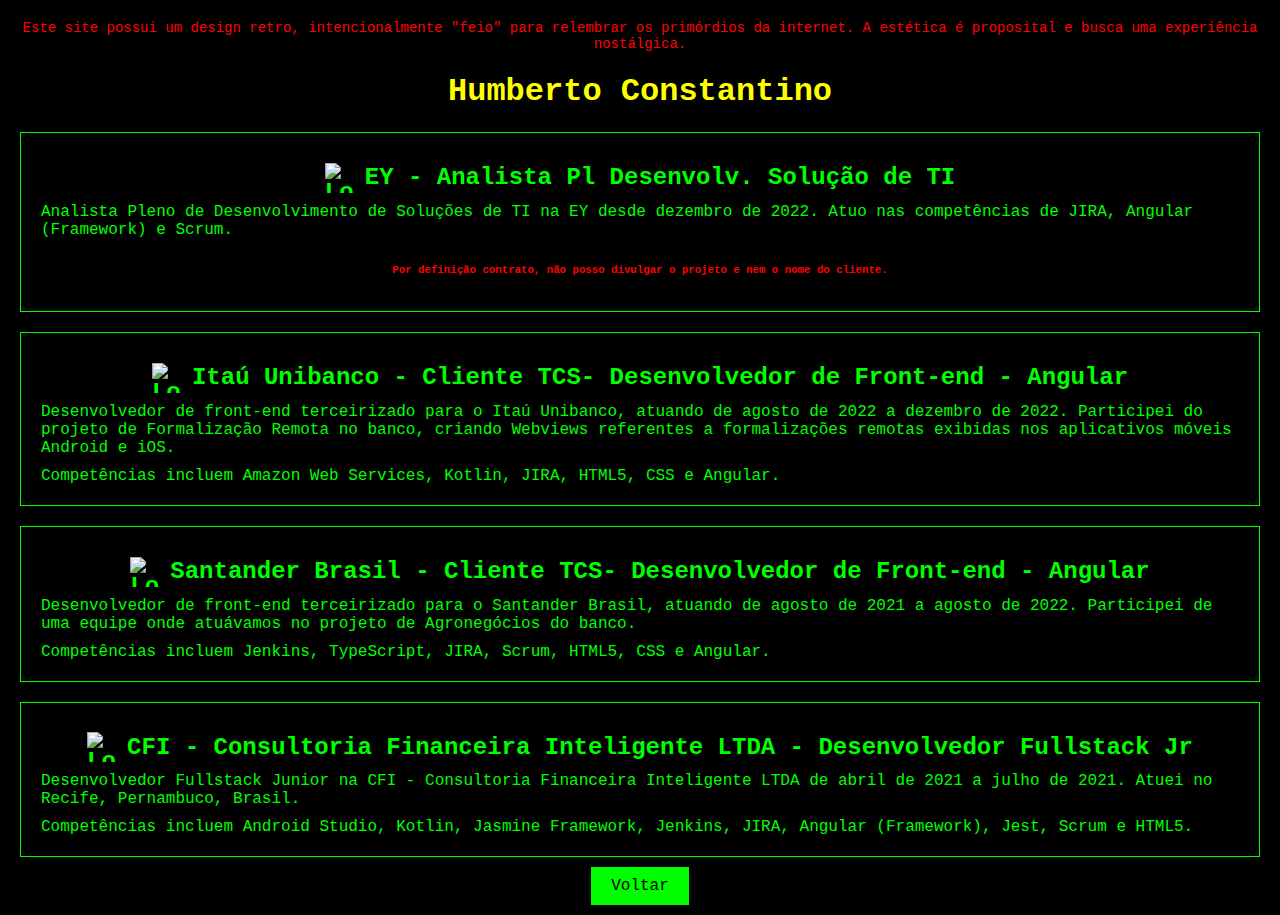
==== experience.html @ c4b43dc7 "Add files via upload" ====
<!DOCTYPE html>
<html lang="en">
<head>
    <!-- Este é um portfólio com design retro, inspirado nos primórdios da internet. A estética "feia" é intencional, buscando uma experiência nostálgica. -->
    <meta charset="UTF-8">
    <meta name="viewport" content="width=device-width, initial-scale=1.0">
    <title>Humberto Constantino - Portfólio</title>
    <style>
        body {
            background-color: #000;
            color: #00FF00;
            font-family: 'Courier New', Courier, monospace;
            text-align: center;
            margin: 20px;
        }

        h1 {
            color: #FFFF00;
        }

        h2 {
            color: #00FF00;
            display: flex;
            align-items: center;
            justify-content: center;
            gap: 10px;
            margin-bottom: 5px;
        }

        p {
            text-align: left;
            margin: 10px;
        }

        a {
            color: #00FF00;
            text-decoration: none;
        }

        a:hover {
            text-decoration: underline;
        }

        .experience {
            margin-bottom: 20px;
            padding: 10px;
            border: 1px solid #00FF00;
        }

        #retro-note {
            color: #FF0000;
            font-size: 14px;
            margin-bottom: 10px;
        }

        .company-logo {
            max-width: 30px;
            max-height: 30px;
        }
        #experience-btn {
            background-color: #00FF00;
            color: #000;
            padding: 10px 20px;
            border: none;
            text-decoration: none;
            font-size: 16px;
            margin-top: 20px;
            cursor: pointer;
        }
    </style>
</head>
<body>

    <div id="retro-note">Este site possui um design retro, intencionalmente "feio" para relembrar os primórdios da internet. A estética é proposital e busca uma experiência nostálgica.</div>

    <h1>Humberto Constantino</h1>

    <div class="experience">
        <h2>
            <img class="company-logo" src="https://assets.ey.com/content/dam/ey-sites/ey-com/en_us/webcast/ey-logo-black.jpg" alt="Logo da EY"> EY - Analista Pl Desenvolv. Solução de TI
        </h2>
        <p>Analista Pleno de Desenvolvimento de Soluções de TI na EY desde dezembro de 2022. Atuo nas competências de JIRA, Angular (Framework) e Scrum.</p>
        <h6 style="color: #FF0000;">Por definição contrato, não posso divulgar o projeto e nem o nome do cliente.</h6>
    </div>

    <div class="experience">
        <h2>
            <img class="company-logo" src="https://i.imgur.com/jQtZqOw.png" alt="Logo do Itaú Unibanco"> Itaú Unibanco - Cliente TCS- Desenvolvedor de Front-end - Angular
        </h2>
        <p>Desenvolvedor de front-end terceirizado para o Itaú Unibanco, atuando de agosto de 2022 a dezembro de 2022. Participei do projeto de Formalização Remota no banco, criando Webviews referentes a formalizações remotas exibidas nos aplicativos móveis Android e iOS.</p>
        <p>Competências incluem Amazon Web Services, Kotlin, JIRA, HTML5, CSS e Angular.</p>
    </div>

    <div class="experience">
        <h2>
            <img class="company-logo" src="https://logodownload.org/wp-content/uploads/2017/05/banco-santander-logo-40.png" alt="Logo do Santander Brasil"> Santander Brasil - Cliente TCS- Desenvolvedor de Front-end - Angular
        </h2>
        <p>Desenvolvedor de front-end terceirizado para o Santander Brasil, atuando de agosto de 2021 a agosto de 2022. Participei de uma equipe onde atuávamos no projeto de Agronegócios do banco.</p>
        <p>Competências incluem Jenkins, TypeScript, JIRA, Scrum, HTML5, CSS e Angular.</p>
    </div>

    <div class="experience">
        <h2>
            <img class="company-logo" src="https://media.licdn.com/dms/image/C4D0BAQE5mn9eH1gt4Q/company-logo_200_200/0/1678776851607/cfi_consultoria_financeira_inteligente_ltda_logo?e=1712793600&v=beta&t=PRg7jlnEHuPRzGh7whiKhXtihB1Oo2g1GM32fJbTRkQ" alt="Logo da CFI"> CFI - Consultoria Financeira Inteligente LTDA - Desenvolvedor Fullstack Jr
        </h2>
        <p>Desenvolvedor Fullstack Junior na CFI - Consultoria Financeira Inteligente LTDA de abril de 2021 a julho de 2021. Atuei no Recife, Pernambuco, Brasil.</p>
        <p>Competências incluem Android Studio, Kotlin, Jasmine Framework, Jenkins, JIRA, Angular (Framework), Jest, Scrum e HTML5.</p>
    </div>

    <!-- Adicione as outras experiências conforme necessário -->

    <a id="experience-btn" href="index.html">Voltar</a>

</body>
</html>
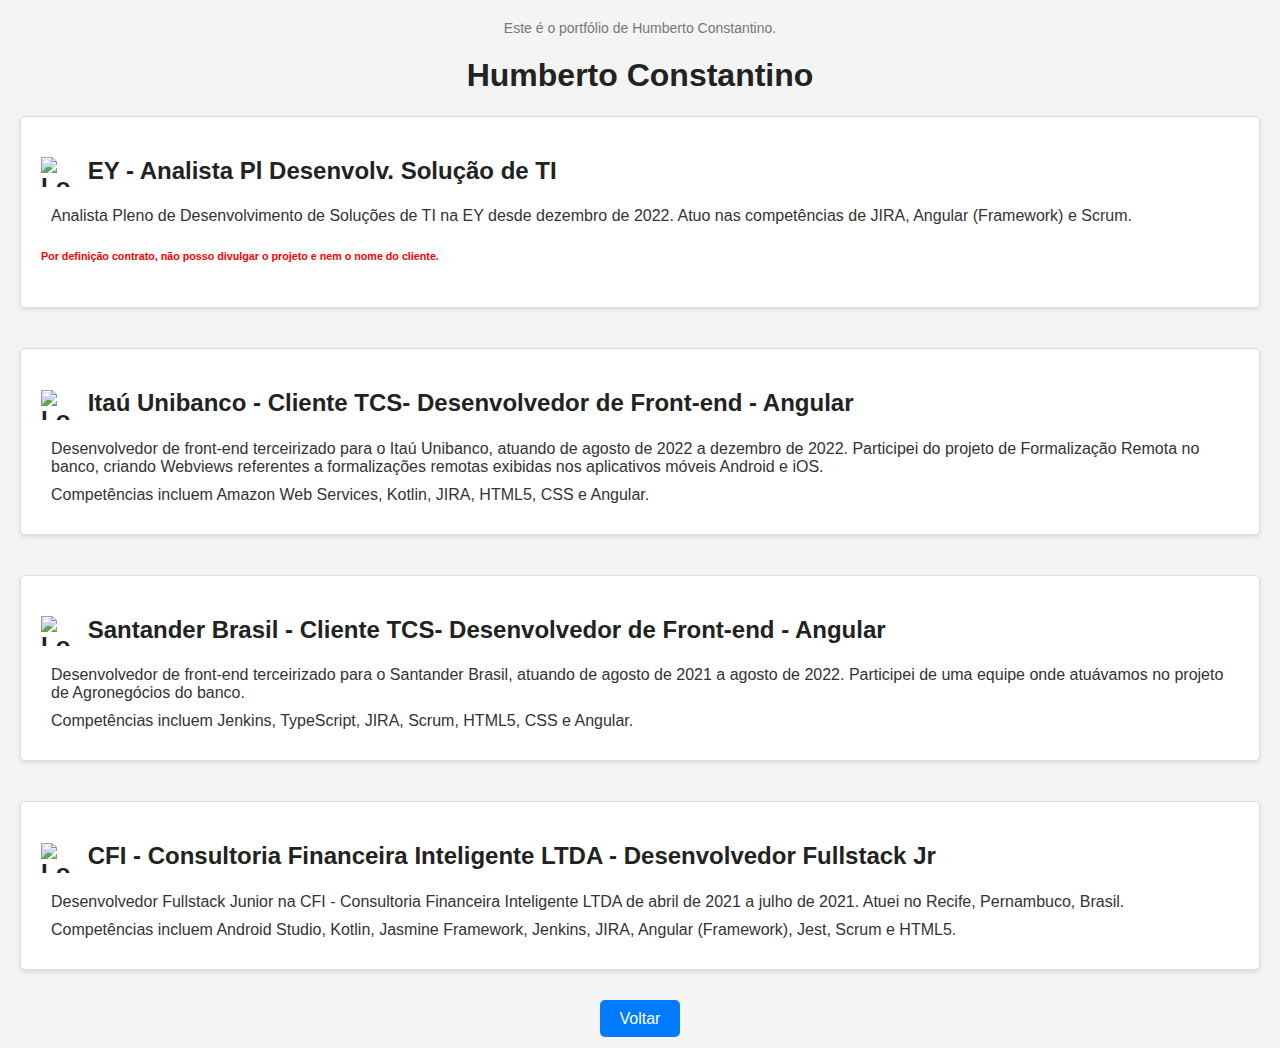
==== commit 299840e4: "Update experience.html" ====
--- a/experience.html
+++ b/experience.html
@@ -1,30 +1,20 @@
 <!DOCTYPE html>
 <html lang="en">
 <head>
-    <!-- Este é um portfólio com design retro, inspirado nos primórdios da internet. A estética "feia" é intencional, buscando uma experiência nostálgica. -->
     <meta charset="UTF-8">
     <meta name="viewport" content="width=device-width, initial-scale=1.0">
     <title>Humberto Constantino - Portfólio</title>
     <style>
         body {
-            background-color: #000;
-            color: #00FF00;
-            font-family: 'Courier New', Courier, monospace;
+            background-color: #f4f4f4;
+            color: #333;
+            font-family: Arial, sans-serif;
             text-align: center;
             margin: 20px;
         }
 
-        h1 {
-            color: #FFFF00;
-        }
-
-        h2 {
-            color: #00FF00;
-            display: flex;
-            align-items: center;
-            justify-content: center;
-            gap: 10px;
-            margin-bottom: 5px;
+        h1, h2 {
+            color: #222;
         }
 
         p {
@@ -33,7 +23,7 @@
         }
 
         a {
-            color: #00FF00;
+            color: #007bff;
             text-decoration: none;
         }
 
@@ -42,36 +32,47 @@
         }
 
         .experience {
-            margin-bottom: 20px;
-            padding: 10px;
-            border: 1px solid #00FF00;
-        }
-
-        #retro-note {
-            color: #FF0000;
-            font-size: 14px;
-            margin-bottom: 10px;
+            margin-bottom: 40px;
+            padding: 20px;
+            border: 1px solid #ddd;
+            border-radius: 5px;
+            background-color: #fff;
+            box-shadow: 0 2px 4px rgba(0,0,0,0.1);
+            text-align: left;
         }
 
         .company-logo {
             max-width: 30px;
             max-height: 30px;
+            margin-right: 10px;
+            vertical-align: middle;
         }
+
+        #note {
+            color: #777;
+            font-size: 14px;
+            margin-bottom: 20px;
+        }
+
         #experience-btn {
-            background-color: #00FF00;
-            color: #000;
+            background-color: #007bff;
+            color: #fff;
             padding: 10px 20px;
             border: none;
             text-decoration: none;
             font-size: 16px;
-            margin-top: 20px;
-            cursor: pointer;
+            border-radius: 5px;
+            transition: background-color 0.3s;
+        }
+
+        #experience-btn:hover {
+            background-color: #0056b3;
         }
     </style>
 </head>
 <body>
 
-    <div id="retro-note">Este site possui um design retro, intencionalmente "feio" para relembrar os primórdios da internet. A estética é proposital e busca uma experiência nostálgica.</div>
+    <div id="note">Este é o portfólio de Humberto Constantino.</div>
 
     <h1>Humberto Constantino</h1>
 
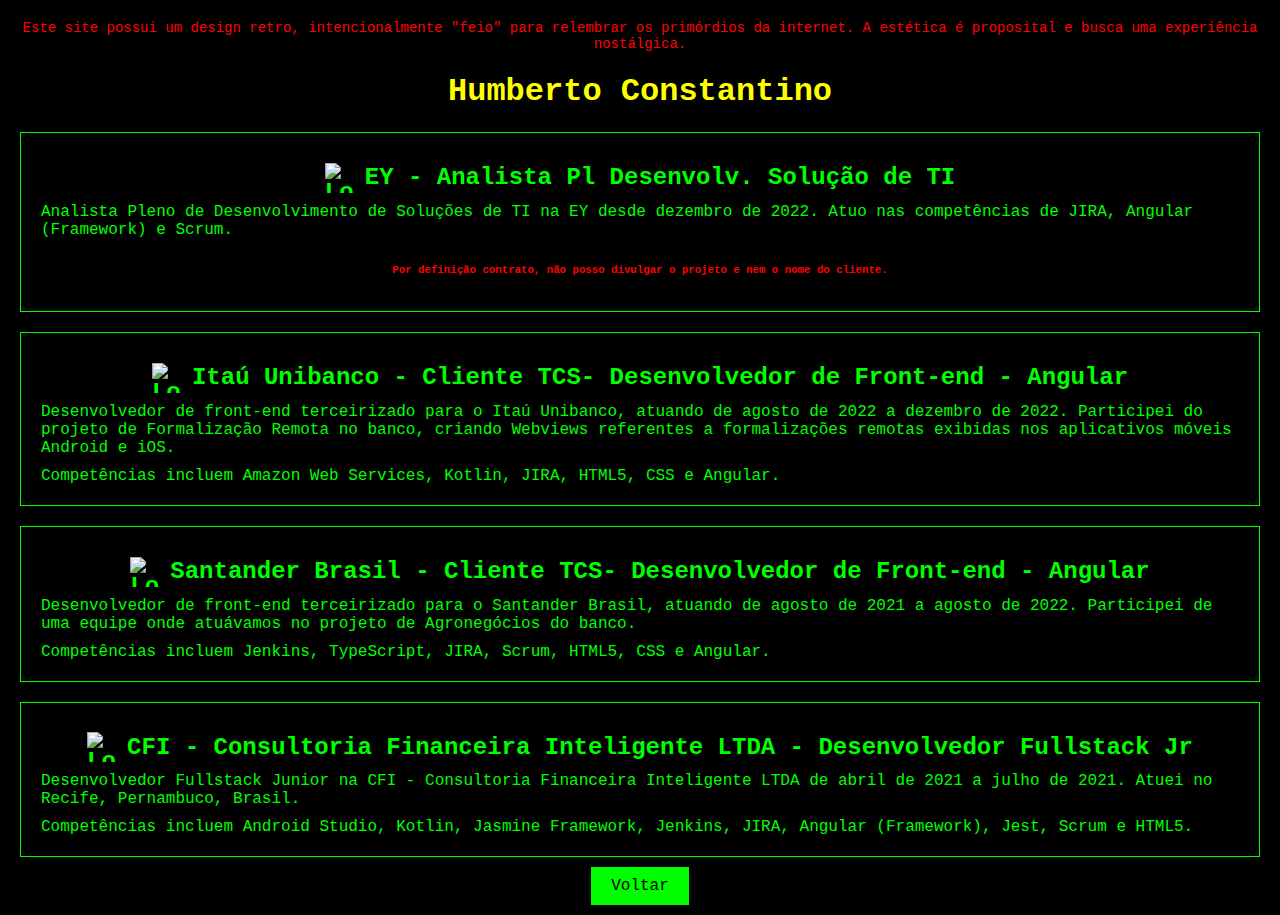
==== commit f3b5837d: "Update and rename experience.css to experience.html" ====
--- a/experience.html
+++ b/experience.html
@@ -1,20 +1,30 @@
 <!DOCTYPE html>
 <html lang="en">
 <head>
+    <!-- Este é um portfólio com design retro, inspirado nos primórdios da internet. A estética "feia" é intencional, buscando uma experiência nostálgica. -->
     <meta charset="UTF-8">
     <meta name="viewport" content="width=device-width, initial-scale=1.0">
     <title>Humberto Constantino - Portfólio</title>
     <style>
         body {
-            background-color: #f4f4f4;
-            color: #333;
-            font-family: Arial, sans-serif;
+            background-color: #000;
+            color: #00FF00;
+            font-family: 'Courier New', Courier, monospace;
             text-align: center;
             margin: 20px;
         }
 
-        h1, h2 {
-            color: #222;
+        h1 {
+            color: #FFFF00;
+        }
+
+        h2 {
+            color: #00FF00;
+            display: flex;
+            align-items: center;
+            justify-content: center;
+            gap: 10px;
+            margin-bottom: 5px;
         }
 
         p {
@@ -23,7 +33,7 @@
         }
 
         a {
-            color: #007bff;
+            color: #00FF00;
             text-decoration: none;
         }
 
@@ -32,47 +42,36 @@
         }
 
         .experience {
-            margin-bottom: 40px;
-            padding: 20px;
-            border: 1px solid #ddd;
-            border-radius: 5px;
-            background-color: #fff;
-            box-shadow: 0 2px 4px rgba(0,0,0,0.1);
-            text-align: left;
+            margin-bottom: 20px;
+            padding: 10px;
+            border: 1px solid #00FF00;
+        }
+
+        #retro-note {
+            color: #FF0000;
+            font-size: 14px;
+            margin-bottom: 10px;
         }
 
         .company-logo {
             max-width: 30px;
             max-height: 30px;
-            margin-right: 10px;
-            vertical-align: middle;
         }
-
-        #note {
-            color: #777;
-            font-size: 14px;
-            margin-bottom: 20px;
-        }
-
         #experience-btn {
-            background-color: #007bff;
-            color: #fff;
+            background-color: #00FF00;
+            color: #000;
             padding: 10px 20px;
             border: none;
             text-decoration: none;
             font-size: 16px;
-            border-radius: 5px;
-            transition: background-color 0.3s;
-        }
-
-        #experience-btn:hover {
-            background-color: #0056b3;
+            margin-top: 20px;
+            cursor: pointer;
         }
     </style>
 </head>
 <body>
 
-    <div id="note">Este é o portfólio de Humberto Constantino.</div>
+    <div id="retro-note">Este site possui um design retro, intencionalmente "feio" para relembrar os primórdios da internet. A estética é proposital e busca uma experiência nostálgica.</div>
 
     <h1>Humberto Constantino</h1>
 
